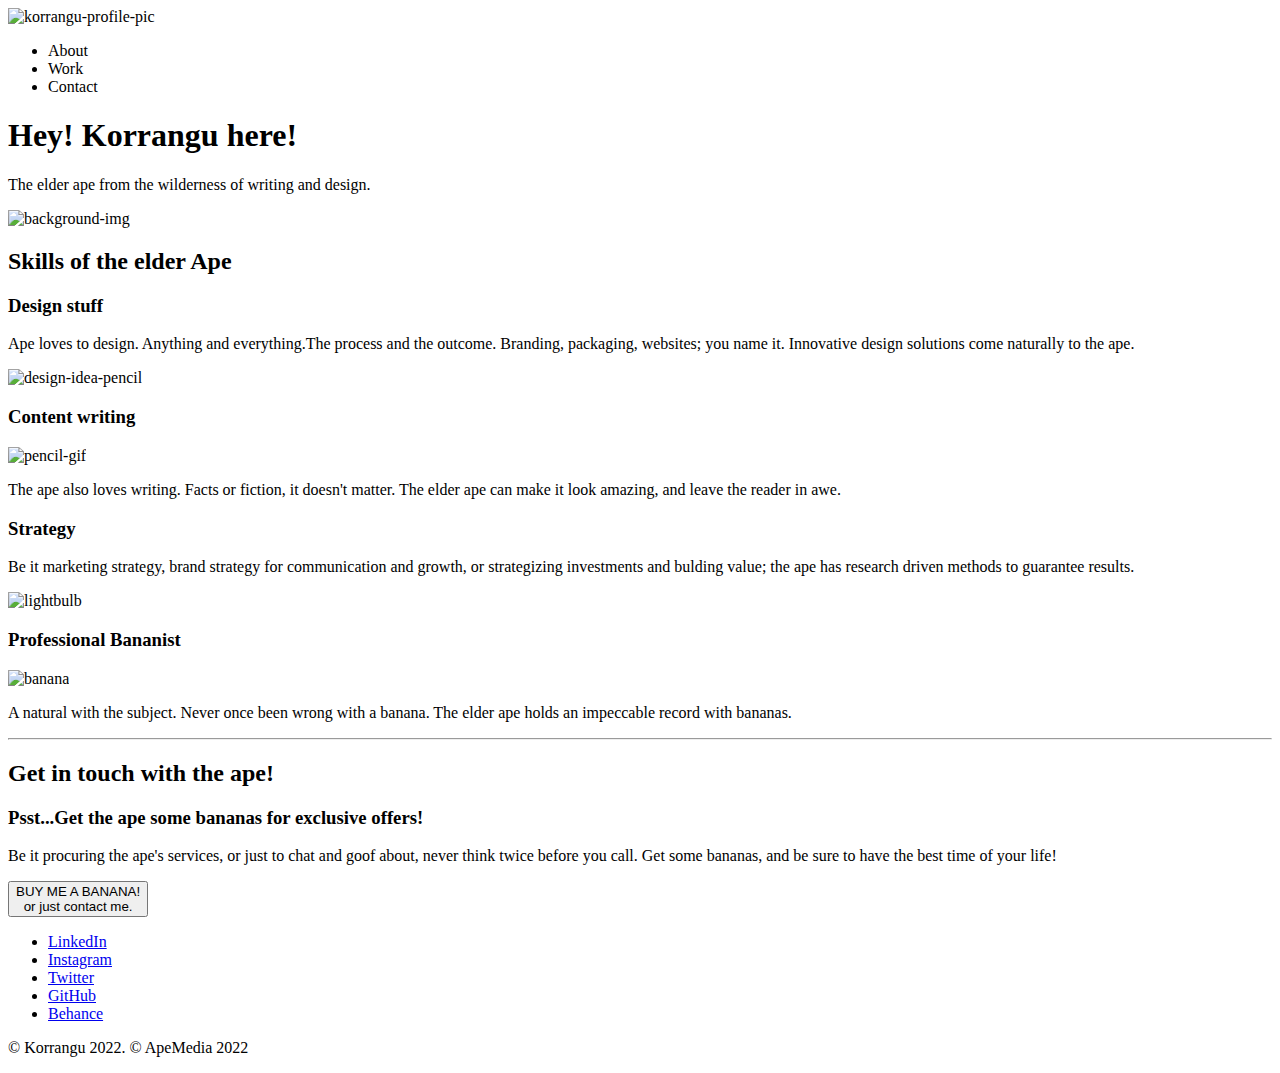
==== index.html @ b99721cd "initial commit" ====
<!DOCTYPE html>
<html>
    <head>
        <meta charset="utf-8">
        <title>Korrangu</title>
        <link rel="stylesheet" href="css/styles.css">
        <link rel="icon" href="ape-icon.ico?v=2">
        <link rel="preconnect" href="https://fonts.googleapis.com">
        <link rel="preconnect" href="https://fonts.gstatic.com" crossorigin>
        <link href="https://fonts.googleapis.com/css2?family=Nothing+You+Could+Do&display=swap" rel="stylesheet">
        <link rel="preconnect" href="https://fonts.googleapis.com">
        <link rel="preconnect" href="https://fonts.gstatic.com" crossorigin>
        <link href="https://fonts.googleapis.com/css2?family=Montserrat&display=swap" rel="stylesheet">
    </head>
    <body>
        <!--Header bar with profile pic and links-->
        <div class="header">
            <div class="head-left">
                <img class="profile-pic" src="images/ape-pfp.png" alt="korrangu-profile-pic" width="89">
            </div>

            <div class="head-right">
                <ul class="header-list">
                    <li class="top-card">About</li>
                    <li class="top-card">Work</li>
                    <li class="top-card">Contact</li>
                </ul>
            </div>    
        </div>

        <!--Hero part of Home page-->
        <div class="top-container">
            <h1>Hey! Korrangu here!</h1>
            <p>The elder ape from the wilderness of writing and design.</p>
            <img class="tree-img" src="images/hero-bg.png" alt="background-img" width="90%">
        </div>

        <!--Body and footer-->
        <div class="middle-container">
            <div class="skills">
                <h2>Skills of the elder Ape</h2>
                <h3>Design stuff</h3>
                <div class="design-section">    
                    <p class="skill-content">Ape loves to design. Anything and everything.The process and the outcome. Branding, packaging, websites; you name it. Innovative design solutions come naturally to the ape.</p>
                    <img class="pencil-gif" src="https://i.pinimg.com/originals/84/b3/0c/84b30cf92e9b9804293b7d5f131ffb7d.gif" width="200" alt="design-idea-pencil">
                </div> 
                <h3>Content writing</h3>   
                <div class="content-writing">
                    <img src="https://cdn.dribbble.com/users/131684/screenshots/667114/_pencil.gif" alt="pencil-gif" width="200" alt="">
                    <p class="skill-content">The ape also loves writing. Facts or fiction, it doesn't matter. The elder ape can make it look amazing, and leave the reader in awe.</p>
                </div>
                <h3>Strategy</h3>
                <div class="strategy">
                    <p class="skill-content">Be it marketing strategy, brand strategy for communication and growth, or strategizing investments and bulding value; the ape has research driven methods to guarantee results.</p>
                    <img src="https://www.geneticwebtechnologies.com/images/lighbulb_features.gif" width="200" alt="lightbulb">
                </div>
                <h3>Professional Bananist</h3>
                <div class="banana">
                    <img src="https://thumbs.gfycat.com/DeafeningParallelBuzzard-size_restricted.gif" alt="banana" width="160" padding="20">
                    <p class="skill-content">A natural with the subject. Never once been wrong with a banana. The elder ape holds an impeccable record with bananas.</p>
                </div>
            </div>
            <hr>
            
            <div class="contact-cta">
                <h2 class="contact"><strong>Get in touch with the ape!</strong></h2>
                <h3>Psst...Get the ape some bananas for exclusive offers!</h3>
                <p class="cta-bonus">Be it procuring the ape's services, or just to chat and goof about, never think twice before you call. Get some bananas, and be sure to have the best time of your life!</p>
                <button class="btn">BUY ME A BANANA!<br>or just contact me.</button>
            </div>
        
        <!--footer bar-->
            <div class="footer">
            <ul class="footer-list">
                <li class="footer-links"><a class="social-links" href="linkedin.com">LinkedIn</a></li>
                <li class="footer-links"><a class="social-links" href="instagram.com">Instagram</a></li>
                <li class="footer-links"><a class="social-links" href="twitter.com">Twitter</a></li>
                <li class="footer-links"><a class="social-links" href="github.com">GitHub</a></li>
                <li class="footer-links"><a class="social-links" href="behance.com">Behance</a></li>
            </ul>
            <p class="copyrights">© Korrangu 2022. © ApeMedia 2022</p>
        </div>
        </div>

               
        
    </body>
</html>
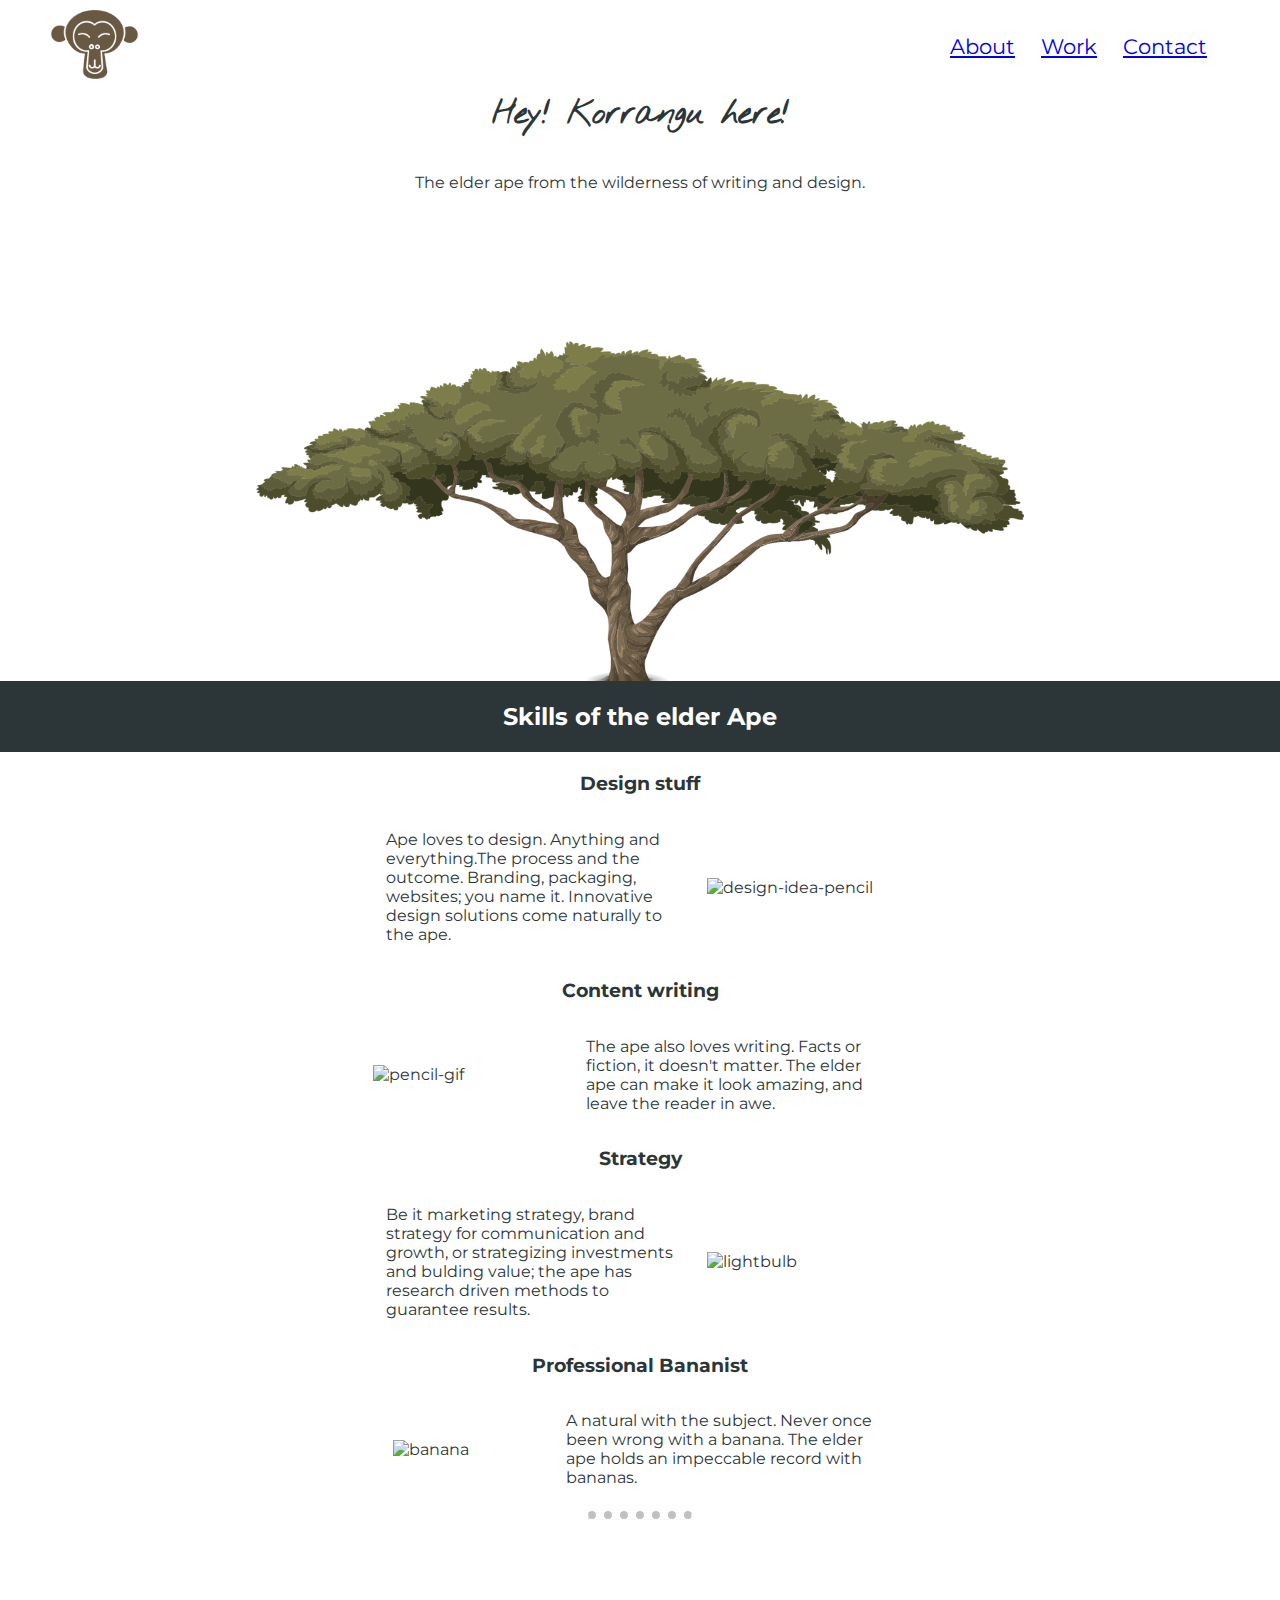
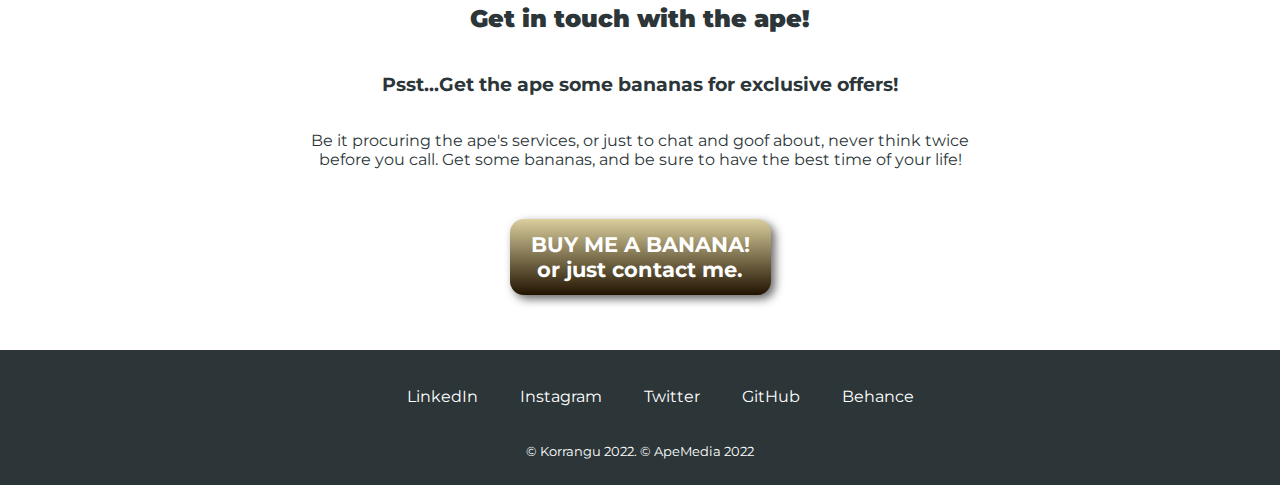
==== commit d9b8f59a: "added contact page and form" ====
--- a/index.html
+++ b/index.html
@@ -16,14 +16,14 @@
         <!--Header bar with profile pic and links-->
         <div class="header">
             <div class="head-left">
-                <img class="profile-pic" src="images/ape-pfp.png" alt="korrangu-profile-pic" width="89">
+                <a href="index.html"><img class="profile-pic" src="images/ape-pfp.png" alt="korrangu-profile-pic" width="89"></a>
             </div>
 
             <div class="head-right">
                 <ul class="header-list">
-                    <li class="top-card">About</li>
-                    <li class="top-card">Work</li>
-                    <li class="top-card">Contact</li>
+                    <li class="top-card"><a href="about.html">About</a></li>
+                    <li class="top-card"><a href="work.html">Work</a></li>
+                    <li class="top-card"><a href="contact.html">Contact</a></li>
                 </ul>
             </div>    
         </div>
@@ -66,17 +66,17 @@
                 <h2 class="contact"><strong>Get in touch with the ape!</strong></h2>
                 <h3>Psst...Get the ape some bananas for exclusive offers!</h3>
                 <p class="cta-bonus">Be it procuring the ape's services, or just to chat and goof about, never think twice before you call. Get some bananas, and be sure to have the best time of your life!</p>
-                <button class="btn">BUY ME A BANANA!<br>or just contact me.</button>
+                <a href="contact.html"><button class="btn">BUY ME A BANANA!<br>or just contact me.</button></a>
             </div>
         
         <!--footer bar-->
             <div class="footer">
             <ul class="footer-list">
-                <li class="footer-links"><a class="social-links" href="linkedin.com">LinkedIn</a></li>
-                <li class="footer-links"><a class="social-links" href="instagram.com">Instagram</a></li>
-                <li class="footer-links"><a class="social-links" href="twitter.com">Twitter</a></li>
-                <li class="footer-links"><a class="social-links" href="github.com">GitHub</a></li>
-                <li class="footer-links"><a class="social-links" href="behance.com">Behance</a></li>
+                <li class="footer-links"><a class="social-links" href="https://www.linkedin.com">LinkedIn</a></li>
+                <li class="footer-links"><a class="social-links" href="https://www.instagram.com">Instagram</a></li>
+                <li class="footer-links"><a class="social-links" href="https://www.twitter.com">Twitter</a></li>
+                <li class="footer-links"><a class="social-links" href="https://www.github.com">GitHub</a></li>
+                <li class="footer-links"><a class="social-links" href="https://www.behance.com">Behance</a></li>
             </ul>
             <p class="copyrights">© Korrangu 2022. © ApeMedia 2022</p>
         </div>
--- a/css/styles.css
+++ b/css/styles.css
@@ -0,0 +1,242 @@
+body {
+    margin: 0px;
+    padding: 0px;
+    display: flex;
+    flex-direction: column;
+    justify-content: center;
+}
+
+h1 {
+    margin-top: 0;
+    color: #2C3639;
+    font-family: 'Nothing You Could Do', cursive;
+}
+
+.header {
+    display: flex;
+    flex-direction: row;
+    justify-content: space-between;
+    padding-left: 50px;
+    padding-right: 60px;
+    flex-shrink: 0;
+    align-items: center;
+}
+
+.top-card {
+    border: 8px;
+    border-radius: 12px;
+    display: flex;
+    text-align: center;
+    justify-content: center;
+    align-items: center;
+    color: #695842;
+    margin: 13px;
+    font-size: 21px;
+    
+
+    font-family: 'Montserrat', sans-serif;
+}
+
+.head-right {
+    display: flex;
+    flex-direction: row;
+
+}
+
+.header-list {
+    list-style: none;
+    display: flex;
+    flex-direction: row;
+}
+
+.top-container {
+    margin: 0px;
+    display: flex;
+    justify-content: center;
+    flex-direction: column;
+    align-items: center;
+    color:  #2C3639;
+    height: 100%;
+}
+
+.middle-container {
+    width: 100%;
+    height: 50px;
+    margin: 0;
+    color: white;
+    font-family: 'Montserrat', sans-serif;
+    text-align: center;
+    display: flex;
+    flex-direction: column;
+}
+
+h2 {
+    background-color: #2C3639;
+    margin-top: 0%;
+    padding: 21px;
+}
+
+p {
+    font-family: 'Montserrat', sans-serif;
+    color: #2C3639;
+}
+
+h3 {
+    color: #2C3639;
+    font-family: 'Montserrat', sans-serif;
+}
+
+.design-section {
+    display: flex;
+    flex-direction: row;
+    align-items: center;
+    text-align: left;
+    color: #2C3639;
+    justify-content: center;
+}
+
+.pencil-gif {
+    border: 16px ;
+    border-color: #2C3639;
+        
+}
+
+.skill-content {
+    width: 24%;
+    padding-right: 13px;
+    padding-left: 13px;
+    color: #2C3639;
+    text-align: left;
+}
+
+.content-writing {
+    display: flex;
+    flex-direction: row;
+    align-items: center;
+    text-align: left;
+    color: #2C3639;
+    justify-content: center;
+}
+
+.strategy {
+    display: flex;
+    flex-direction: row;
+    align-items: center;
+    text-align: left;
+    color: #2C3639;
+    justify-content: center;
+}
+
+.tree-img {
+    margin-top: 89px;
+}
+
+.banana  {
+    display: flex;
+    flex-direction: row;
+    align-items: center;
+    text-align: left;
+    color: #2C3639;
+    justify-content: center;
+}
+
+.btn {
+    background: #dbcf9e;
+    background-image: -webkit-linear-gradient(top, #dbcf9e, #211300);
+    background-image: -moz-linear-gradient(top, #dbcf9e, #211300);
+    background-image: -ms-linear-gradient(top, #dbcf9e, #211300);
+    background-image: -o-linear-gradient(top, #dbcf9e, #211300);
+    background-image: linear-gradient(to bottom, #dbcf9e, #211300);
+    -webkit-border-radius: 14;
+    -moz-border-radius: 14;
+    border-radius: 14px;
+    -webkit-box-shadow: 4px 4px 10px #666666;
+    -moz-box-shadow: 4px 4px 10px #666666;
+    box-shadow: 4px 4px 10px #666666;
+    font-family: 'Montserrat', sans-serif;
+    font-weight: bold;
+    color: #ffffff;
+    border: 0;
+    font-size: 21px;
+    padding: 13px 21px 13px 21px;
+    text-decoration: none;
+    margin-top: 34px;
+    margin-bottom: 55px;
+  }
+  
+  .btn:hover {
+    background: #fcdc3c;
+    background-image: -webkit-linear-gradient(top, #fcdc3c, #c8d934);
+    background-image: -moz-linear-gradient(top, #fcdc3c, #c8d934);
+    background-image: -ms-linear-gradient(top, #fcdc3c, #c8d934);
+    background-image: -o-linear-gradient(top, #fcdc3c, #c8d934);
+    background-image: linear-gradient(to bottom, #fcdc3c, #c8d934);
+    text-decoration: none;
+  }
+
+  hr {
+    border-top: 8px dotted #2C3639;
+    opacity: 0.3;
+    width: 8%;
+    display: flex;
+    justify-content: center;
+  }
+
+  .contact {
+    background-color: white;
+    color: #2C3639;
+    font-family: 'Montserrat', sans-serif;
+    margin-top: 55px;
+    margin-bottom: 0%;
+  }
+
+  .contact-cta {
+    width: 100%;
+    display: flex;
+    flex-direction: column;
+    align-items: center;
+    justify-content: center;
+    
+  }
+
+  .cta-bonus {
+    width: 52%;
+  }
+
+.footer {
+  color: white;
+  background-color:#2C3639;
+  margin: 0;
+  padding: 21px;
+  display: flex;
+  flex-shrink: 0;
+  justify-content: center;
+  align-items: center;
+  flex-direction: column;
+}
+
+.footer-list {
+    list-style: none;
+    display: flex;
+    flex-direction: row;
+}
+
+.footer-links {
+    display: flex;
+    padding-left: 21px;
+    padding-right: 21px;
+}
+
+.copyrights {
+    color: white;
+    font-size: 13px;
+    margin-top: 21px;
+    margin-bottom: 5px;
+
+}
+
+.social-links {
+    color: white;
+    font-style: normal;
+    text-decoration: none;
+}